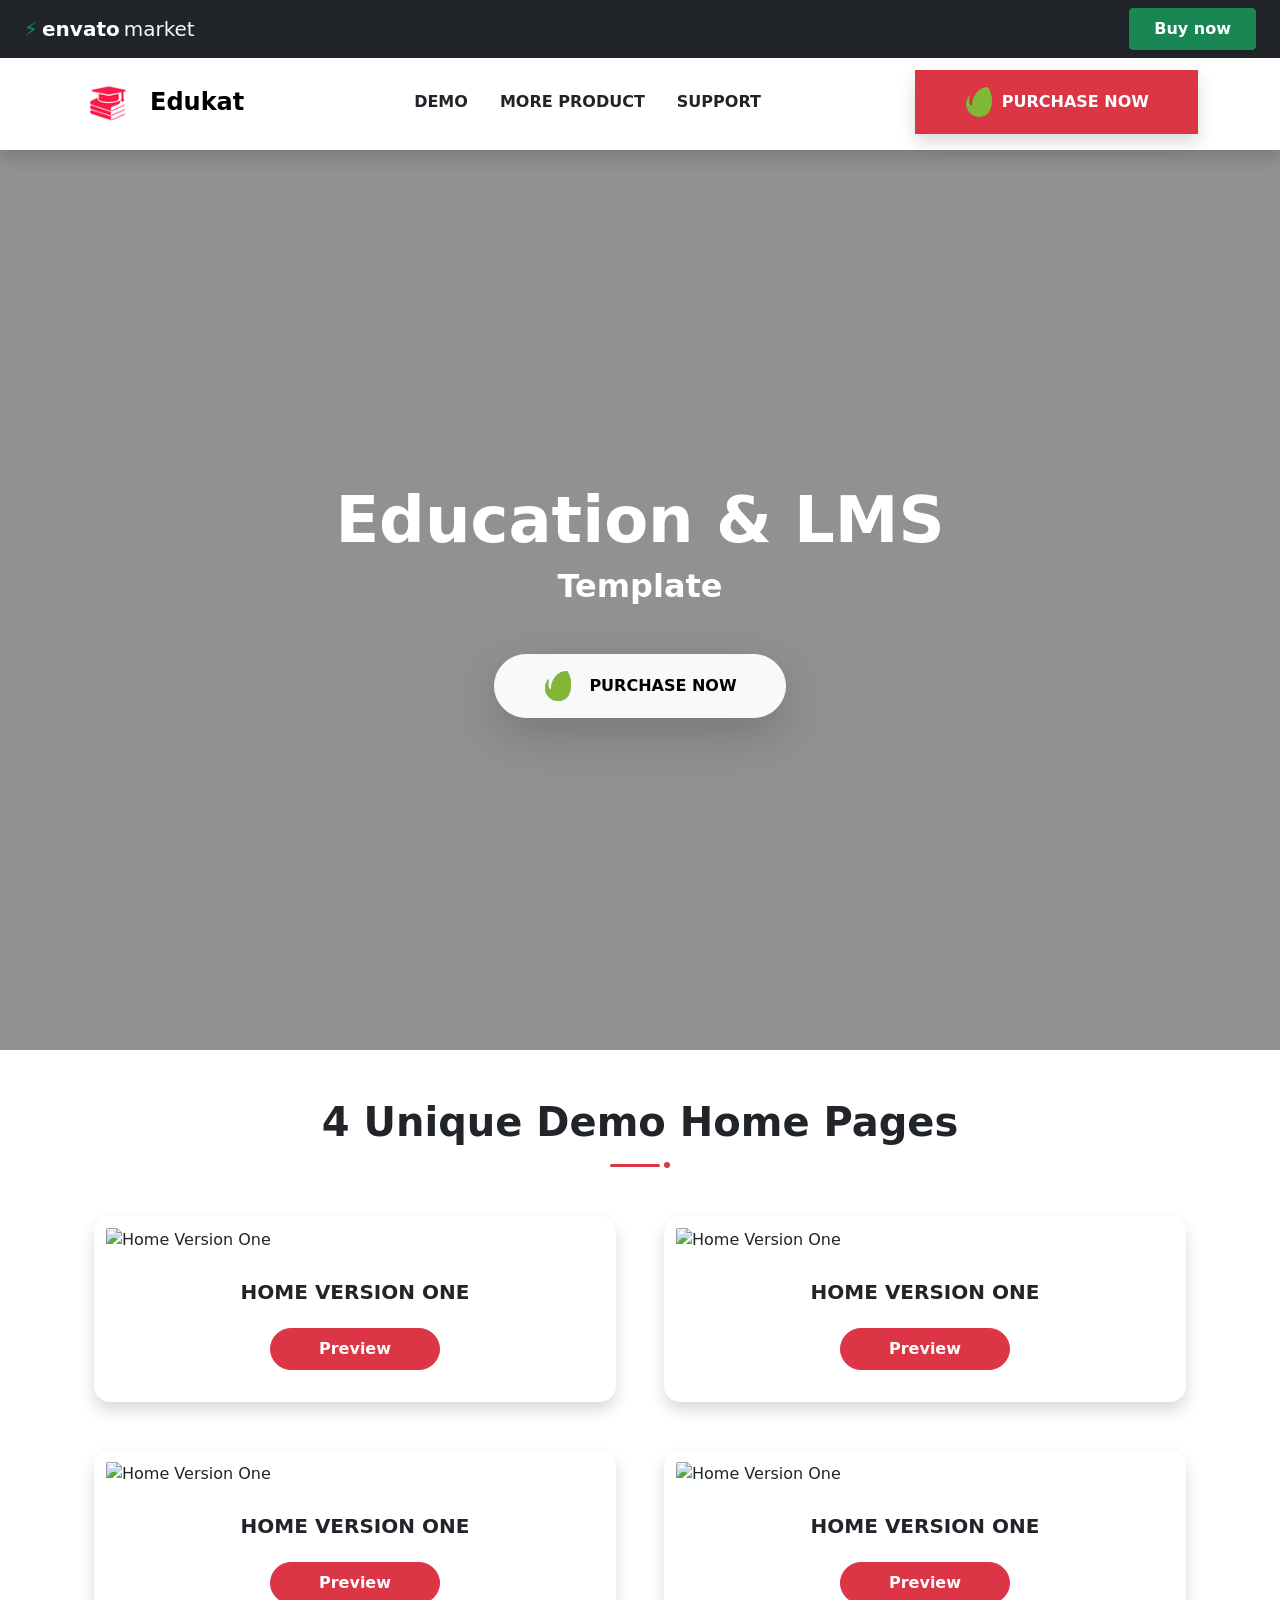
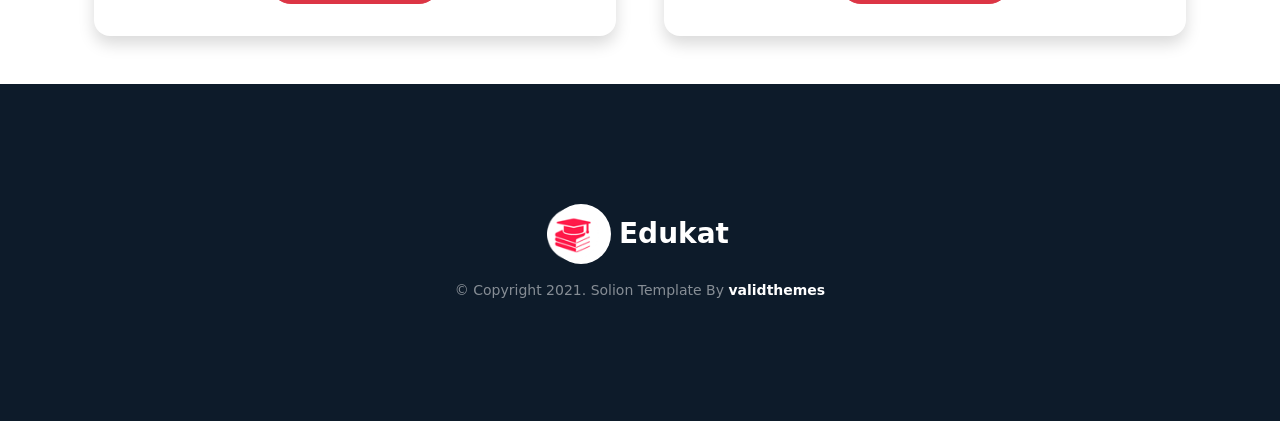
==== index.html @ bd96fc13 "Initial commit" ====
<!DOCTYPE html>
<html lang="en">
<head>
    <meta charset="UTF-8">
    <meta name="viewport" content="width=device-width, initial-scale=1.0">
    <title>Document</title>
    <link href="https://cdn.jsdelivr.net/npm/bootstrap-icons@1.11.3/font/bootstrap-icons.min.css" rel="stylesheet"/>
    <link rel="stylesheet" href="https://cdn.jsdelivr.net/npm/bootstrap@4.4.1/dist/css/bootstrap.min.css" integrity="sha384-Vkoo8x4CGsO3+Hhxv8T/Q5PaXtkKtu6ug5TOeNV6gBiFeWPGFN9MuhOf23Q9Ifjh" crossorigin="anonymous">
    <style>
         body{
        padding-top:54px;
    }

    /* Hero Section Background */
    .bg-secondary{
        background:
        linear-gradient(rgba(0,0,0,0.65), rgba(0,0,0,0.65)),
        url('https://validthemes.net/site-template/edukat/assets/img/demo/edukat-presentation.jpg')
        center/cover no-repeat;

        min-height:520px;
    }

    /* Transparent Navbar */
    #mainNavbar{
        background:transparent !important;
    }

    /* Sticky Navbar Position */
    .sticky-top-offset{
        top:54px !important;
    }

    </style>
</head>
<body>
    
<!-- nav bar start -->




<!-- Bootstrap 5 CDN -->
<link href="https://cdn.jsdelivr.net/npm/bootstrap@5.3.3/dist/css/bootstrap.min.css" rel="stylesheet">

<!-- Top Navbar -->
<nav class="navbar navbar-dark bg-dark py-2 fixed-top">
    <div class="container-fluid px-4">

        <!-- Left Logo -->
        <a class="navbar-brand d-flex align-items-center m-0" href="#">

            <!-- Envato Icon -->
            <span class="fs-0 text-success fw-bold me-1">
                &#9889;
            </span>

            <!-- Text -->
            <span class="text-white fw-bold fs-0">
                envato
            </span>

            <span class="text-light fs-0 fw-light ms-1">
                market
            </span>

        </a>

        <!-- Right Button -->
        <a href="#"
           class="btn btn-success px-4 py-2 rounded-1 fw-semibold shadow-sm">
            Buy now
        </a>

    </div>
</nav>










<!--  -->

<!-- Sticky Navbar -->
<nav class="navbar navbar-expand-lg sticky-top sticky-top-offset py-3 bg-white shadow" id="mainNavbar">
  <div class="container">
 
    <!-- Brand -->
    <a class="navbar-brand d-flex align-items-center gap-0 fw-bold  fs-4" href="#">
      <img src="logo-light.png"
         alt="Edukat"
         class="me-2"
         width="60">
      Edukat
    </a>
   

    <!-- Toggler -->
    <button class="navbar-toggler" type="button" data-bs-toggle="collapse" data-bs-target="#navMenu">
      <span class="navbar-toggler-icon"></span>
    </button>
 
    <!-- Links -->
    <div class="collapse navbar-collapse" id="navMenu">
 
      <ul class="navbar-nav mx-auto gap-3">
        <li class="nav-item">
          <a class="nav-link fw-semibold text-uppercase text-dark" href="#">Demo</a>
        </li>
        <li class="nav-item">
          <a class="nav-link fw-semibold text-uppercase text-dark" href="#">More Product</a>
        </li>
        <li class="nav-item">
          <a class="nav-link fw-bold text-uppercase text-dark" href="#">Support</a>
        </li>
      </ul>
 
      <!-- Purchase Button -->
      <a href="#"
   class="btn bg-danger text-white fw-bold text-uppercase px-5 py-3 rounded-0 d-inline-flex align-items-center shadow">

    <!-- Icon -->
    <img src="envato.png"
         alt="Envato"
         class="me-2"
         width="30">

    Purchase Now

</a>
    </div>
  </div>
</nav>




 
<!-- Hero Section to test sticky -->
<div
  class="min-vh-100 d-flex align-items-center justify-content-center text-white text-center position-relative"
  style="background-image: url('https://validthemes.net/site-template/edukat/assets/img/demo/edukat-presentation.jpg'); background-size: cover; background-position: center; background-attachment: fixed;">
 
  <!-- Dark Overlay -->
  <div class="position-absolute top-0 start-0 w-100 h-100 bg-dark opacity-50"></div>
 
  <!-- Content -->
  <div class="position-relative z-1">
    <h1 class="fw-bold display-3 mb-2">Education &amp; LMS</h1>
    <h2 class="fw-bold mb-5">Template</h2>
 
    <!-- Purchase Now Button -->
    <a href="#"
       class="btn btn-light btn-lg fw-bold px-5 py-3 rounded-pill d-inline-flex align-items-center gap-2 shadow-lg">
      <img src="envato.png"
         alt="Edukat"
         class="me-2"
         width="30">
      <span class="text-uppercase fs-6 fw-bold">Purchase Now</span>
    </a>
  </div>
 
</div>




<!-- Demo Section -->
<section class="py-5 bg-white">
  <div class="container">
 
    <!-- Heading -->
    <div class="text-center mb-5">
      <h2 class="fw-bold display-6">4 Unique Demo Home Pages</h2>
      <div class="d-flex justify-content-center align-items-center mt-3">
    <div class="bg-danger rounded-pill me-1" style="width: 50px; height: 3px;"></div>
    <div class="bg-danger rounded-circle" style="width: 6px; height: 6px;"></div>
  </div>
    </div>
 
    <!-- Cards Row -->
   <!-- Demo Cards Section -->
<!-- <section class="py-5 bg-light"> -->
  <div class="container">

    <div class="row g-5">

      <!-- Card 1 -->
  <div class="col-lg-6 col-md-6">
  <div class="card border-0 shadow rounded-4 p-2">

    <!-- Thumbnail Image -->
    <img src="https://validthemes.net/site-template/edukat/assets/img/demo/index-1.jpg"
         class="img-thumbnail border-0"
         alt="Home Version One">

    <!-- Card Body -->
    <div class="card-body text-center py-4">
      <h5 class="fw-bold text-uppercase mb-4">
        Home Version One
      </h5>

      <a href="https://validthemes.net/site-template/edukat/index-1.html"
         target="_blank"
         class="btn btn-danger fw-bold px-5 py-2 rounded-pill">
        Preview
      </a>
    </div>

  </div>
</div>
<!-- card 2 -->

<div class="col-lg-6 col-md-6">
  <div class="card border-0 shadow rounded-4 p-2">

    <!-- Thumbnail Image -->
    <img src="https://validthemes.net/site-template/edukat/assets/img/demo/index-2.jpg"
         class="img-thumbnail border-0"
         alt="Home Version One">

    <!-- Card Body -->
    <div class="card-body text-center py-4">
      <h5 class="fw-bold text-uppercase mb-4">
        Home Version One
      </h5>

      <a href="https://validthemes.net/site-template/edukat/index-2.html"
         target="_blank"
         class="btn btn-danger fw-bold px-5 py-2 rounded-pill">
        Preview
      </a>
    </div>

  </div>
</div>


<!-- card 3-->

<div class="col-lg-6 col-md-6">
  <div class="card border-0 shadow rounded-4 p-2">

    <!-- Thumbnail Image -->
    <img src="https://validthemes.net/site-template/edukat/assets/img/demo/index-3.jpg"
         class="img-thumbnail border-0"
         alt="Home Version One">

    <!-- Card Body -->
    <div class="card-body text-center py-4">
      <h5 class="fw-bold text-uppercase mb-4">
        Home Version One
      </h5>

      <a href="https://validthemes.net/site-template/edukat/index-3.html"
         target="_blank"
         class="btn btn-danger fw-bold px-5 py-2 rounded-pill">
        Preview
      </a>
    </div>

  </div>
</div>




<!-- card 4-->

<div class="col-lg-6 col-md-6">
  <div class="card border-0 shadow rounded-4 p-2">

    <!-- Thumbnail Image -->
    <img src="https://validthemes.net/site-template/edukat/assets/img/demo/index-4.jpg"
         class="img-thumbnail border-0"
         alt="Home Version One">

    <!-- Card Body -->
    <div class="card-body text-center py-4">
      <h5 class="fw-bold text-uppercase mb-4">
        Home Version One
      </h5>

      <a href="https://validthemes.net/site-template/edukat/index-4.html"
         target="_blank"
         class="btn btn-danger fw-bold px-5 py-2 rounded-pill">
        Preview
      </a>
    </div>

  </div>
</div>
    
    </div>
  </div>
</section>

<!-- Footer -->
<footer style="background-color:#0d1b2a; padding: 120px 0;">
  <div class="container ">
    <div class="row justify-content-center">
      <div class="col-auto text-center">
 
        <!-- Logo -->
        <div class="d-flex align-items-center justify-content-center gap-2 mb-3">
          <div class="bg-white rounded-circle d-flex align-items-center justify-content-center"
               style="width:60px;height:60px;">
             <img src="logo-light.png"
         alt="Edukat"
         class="me-2"
         width="60">
          </div>
          <span class="text-white fw-bold fs-3">Edukat</span>
        </div>
 
        <!-- Copyright -->
        <p class="text-white-50 mb-0 small">
          © Copyright 2021. Solion Template By
          <a href="#" class="text-white fw-bold text-decoration-none">validthemes</a>
        </p>
 
      </div>
    </div>
  </div>
</footer>







    
<script src="https://cdn.jsdelivr.net/npm/bootstrap@5.3.0/dist/js/bootstrap.bundle.min.js"></script>
</body>
</html>
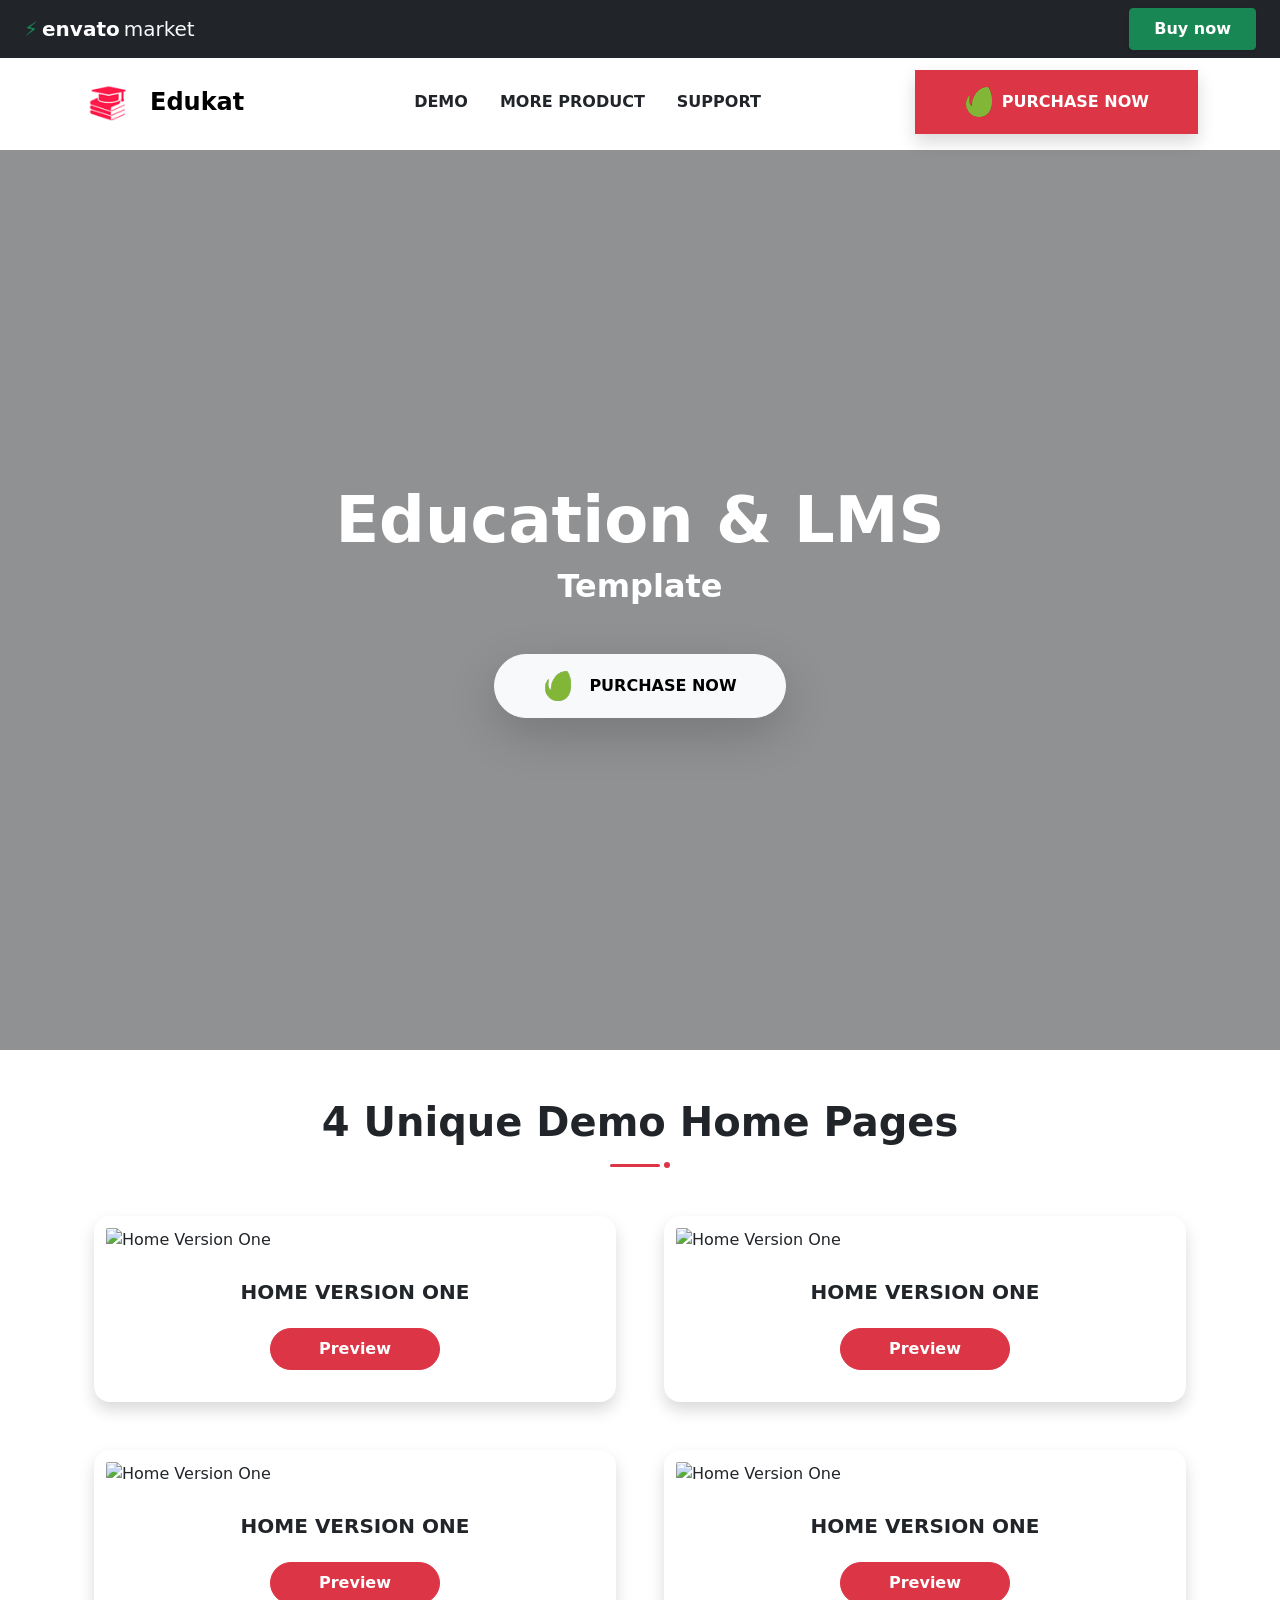
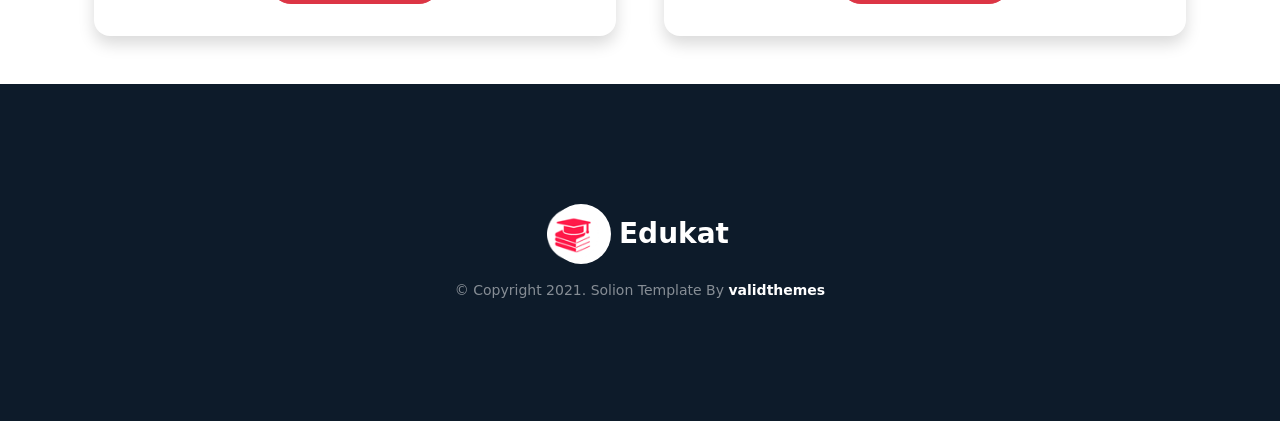
==== commit dacf11b9: "https://github.com/nisha2291/Edukat" ====
--- a/index.html
+++ b/index.html
@@ -5,12 +5,11 @@
     <meta name="viewport" content="width=device-width, initial-scale=1.0">
     <title>Document</title>
     <link href="https://cdn.jsdelivr.net/npm/bootstrap-icons@1.11.3/font/bootstrap-icons.min.css" rel="stylesheet"/>
-    <link rel="stylesheet" href="https://cdn.jsdelivr.net/npm/bootstrap@4.4.1/dist/css/bootstrap.min.css" integrity="sha384-Vkoo8x4CGsO3+Hhxv8T/Q5PaXtkKtu6ug5TOeNV6gBiFeWPGFN9MuhOf23Q9Ifjh" crossorigin="anonymous">
+    <link href="https://cdn.jsdelivr.net/npm/bootstrap@5.3.3/dist/css/bootstrap.min.css" rel="stylesheet">
     <style>
          body{
         padding-top:54px;
     }
-
     /* Hero Section Background */
     .bg-secondary{
         background:
@@ -20,12 +19,10 @@
 
         min-height:520px;
     }
-
-    /* Transparent Navbar */
-    #mainNavbar{
-        background:transparent !important;
-    }
-
+    /* Smooth transition for background changes */
+    #mainNavbar {
+        transition: background-color 0.4s ease, box-shadow 0.4s ease;
+    }
     /* Sticky Navbar Position */
     .sticky-top-offset{
         top:54px !important;
@@ -37,12 +34,6 @@
     
 <!-- nav bar start -->
 
-
-
-
-<!-- Bootstrap 5 CDN -->
-<link href="https://cdn.jsdelivr.net/npm/bootstrap@5.3.3/dist/css/bootstrap.min.css" rel="stylesheet">
-
 <!-- Top Navbar -->
 <nav class="navbar navbar-dark bg-dark py-2 fixed-top">
     <div class="container-fluid px-4">
@@ -87,7 +78,7 @@
 <!--  -->
 
 <!-- Sticky Navbar -->
-<nav class="navbar navbar-expand-lg sticky-top sticky-top-offset py-3 bg-white shadow" id="mainNavbar">
+<nav class="navbar navbar-expand-lg sticky-top sticky-top-offset py-3 bg-transparent" id="mainNavbar">
   <div class="container">
  
     <!-- Brand -->
@@ -337,5 +328,18 @@
 
     
 <script src="https://cdn.jsdelivr.net/npm/bootstrap@5.3.0/dist/js/bootstrap.bundle.min.js"></script>
+<script>
+  // Function to toggle navbar background on scroll
+  window.addEventListener('scroll', function () {
+    const navbar = document.getElementById('mainNavbar');
+    if (window.scrollY > 80) {
+      navbar.classList.add('bg-white', 'shadow');
+      navbar.classList.remove('bg-transparent');
+    } else {
+      navbar.classList.remove('bg-white', 'shadow');
+      navbar.classList.add('bg-transparent');
+    }
+  });
+</script>
 </body>
 </html>
